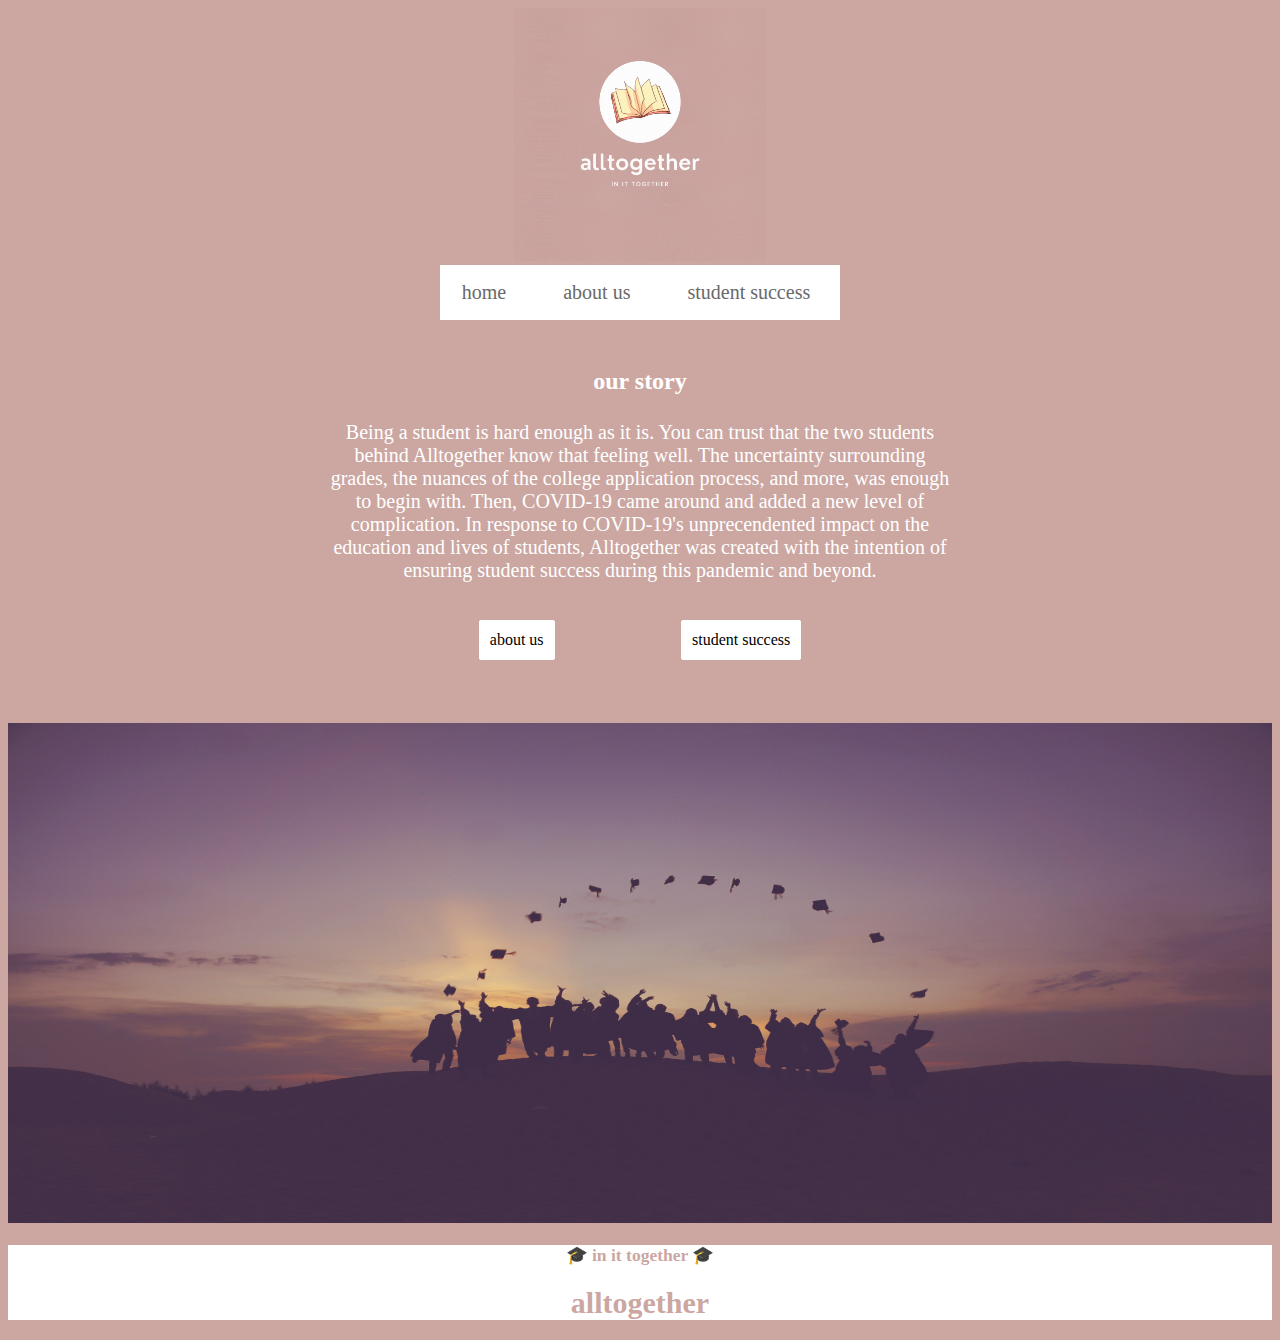
==== index.html @ d0ada731 "Initial commit" ====
<!DOCTYPE html>
<html>
  <head>
    <meta charset="utf-8">
    <meta name="viewport" content="width=device-width">
    <title>alltogether</title>
    <link href="style.css" rel="stylesheet" type="text/css" />
  </head>
  <body>
    <script src="script.js"></script>
  


  <img class= "logo" src= "images/alltogether.gif">
<div class = "title-and-nav-bar">
  <!-- <h1 class="top-title"onclick="window.location='https://alltogether.mayadummett.repl.co/index.html';">alltogether</h1> -->
<nav class="nav-bar">
  <ul>
    <li class="dropdown">
      <a href="index.html" class="dropbtn">home</a></li>
    <li class="dropdown">
      <a href="aboutUs.html" class="dropbtn">about us</a></li>
    <li class="dropdown">
      <a href="studentSuccess.html" class="dropbtn">student success</a></li>
</ul>
</nav><br>
</div>
</div>


<div class="mission-statement-photos-buttons">
<h2 class="our-story">our story</h2>
<p class="our-story-para">Being a student is hard enough as it is. You can trust that the two students behind Alltogether know that feeling well. The uncertainty surrounding grades, the nuances of the college application process, and more, was enough to begin with. Then, COVID-19 came around and added a new level of complication. In response to COVID-19's unprecendented impact on the education and lives of students, Alltogether was created with the intention of ensuring student success during this pandemic and beyond.</p></br>


<div class="buttons">
<button class = "about-us-button" onclick="window.location='https://alltogether.mayadummett.repl.co/aboutUs.html';">about us</button>
<button class = "student-success-button" onclick="window.location='https://alltogether.mayadummett.repl.co/studentSuccess.html';">student success</button>
</div>
<div>
<img class="home-pic" src = "images/homepic.jpg">
</div>

<footer class="footer">
  <h3>🎓 in it together 🎓</h3>
  <h1 class="top-title"onclick="window.location='https://alltogether.mayadummett.repl.co/index.html';">alltogether</h1>
  </footer>






















  </body>
</html>
---- style.css ----
body {
  color: white;
  background-color: #cca7a2ff;
}
.logo {
  padding-left: 40%;
  height: 20%;
  width: 20%;
}

/* index.html styling */
/* top title */
/* .top-title {
  display: flex;
  justify-content: center;
  padding-top: 3%;
} */

.top-title:hover {
  cursor:pointer;
}

/* our story container */
.our-story{
  display: flex;
  justify-content: center;
  padding-top: 2%;
}

.our-story-para {
  display: flex;
  justify-content: center;
  padding-top: 0.5%;
  padding-left: 25%;
  padding-right: 25%;
  text-align: center;
  font-size: 20px;
}
/* home image */
.home-pic {
  height:500px;
  width: 100%;
  cover:fit;
}

/* nav bar */
.nav-bar {

  display: flex;
  justify-content: center;
  font-size: 20px;
  margin-right: 225px;
  margin-left: 225px;
  margin-bottom: -15px;

}
li, .navBar {
  float: center;
}
ul {
  list-style-type: none;
  margin: 0;
  padding: 0;
  overflow: hidden;
  background-color: white;
}
li a, .dropbtn {
  display: inline-block;
  color: #696969;
  text-align: center;
  padding: 16px 22px;
  text-decoration: none;
  margin-right: 8px;
}
li a:hover, .dropdown:hover .dropbtn {
  color: #cca7a2ff;
  /* background-color: #FFCB47; */
}

li.dropdown {
  display: inline-block;
}
.dropdown-content a:hover {background-color: #f1f1f1;}

.dropdown:hover .dropdown-content {
  display: block;
}

.column {
  float: left;
  width: 33.33%;
  text-align: center;
  text-emphasis: wrap;
}
.main-text:after {
  content: "";
  display: table;
  clear: both;
}

/* .top-nav {
  width: 400px;
  position: fixed;
  z-index: 1;
  float: center;
  background: #eee;
  overflow-x: wrap;
  padding: 4px;
}
.top-nav a {
  text-decoration: none;
  font-size: 20px;
  color: #cca7a2ff;
  display: inline block;
  padding: 4px;
}
.top-nav a:hover {
  color: darkblue;
} */

/* buttons on home page */
.buttons {
  display: flex;
  justify-content: center;
  padding-bottom: 5%;
}

.about-us-button {
  background-color: white;
  border: 3px solid white;
  padding: 8px;
  /* padding-right: 10px; */
  transition-duration: 0.4s;
  font-family: Georgia, 'Times New Roman', Times, serif;
  font-size: 16px;
  border-radius: 2px;
  margin-right: 10%;
}
.about-us-button:hover {
  background-color: #cca7a2ff;
  border: 3px solid white;
  color: white;
  cursor: pointer;
}

.student-success-button {
  background-color: white;
  border: 3px solid white;
  padding: 8px;
  /* padding-left: 10px; */
  transition-duration: 0.4s;
  font-family: Georgia, 'Times New Roman', Times, serif;
  font-size: 16px;
  border-radius: 2px;
}
.student-success-button:hover {
  background-color: #cca7a2ff;
  border: 3px solid white;
  color: white;
  cursor: pointer;
}

/* about us */

#about-us-title {
  display: flex;
  justify-content: center;
}
#scarlett-img {
  height: 300px;
  width: 300px;
}

#maya-img {
    height: 300px;
  width: 300px;
} 


 .team-images {
  display: flex;
  justify-content: space-evenly;
}

.team-bio-titles {
  display: flex;
  flex-direction: row;
}

.team-bios {
  display: flex;
  flex-direction: row;
  justify-content: space-evenly;
  font-size: 20px;
  text-align: center;

}
  
.maya {
  padding-left: 30px;
}

.scarlett {
  padding-left: 30px;
}


/* .main-text {
  display: flex;
  justify-content: center;
} */






/* footer */
.footer {
  text-align: center;
  background-color: white;
  color:#cca7a2ff;
  font-size: 15px;
}
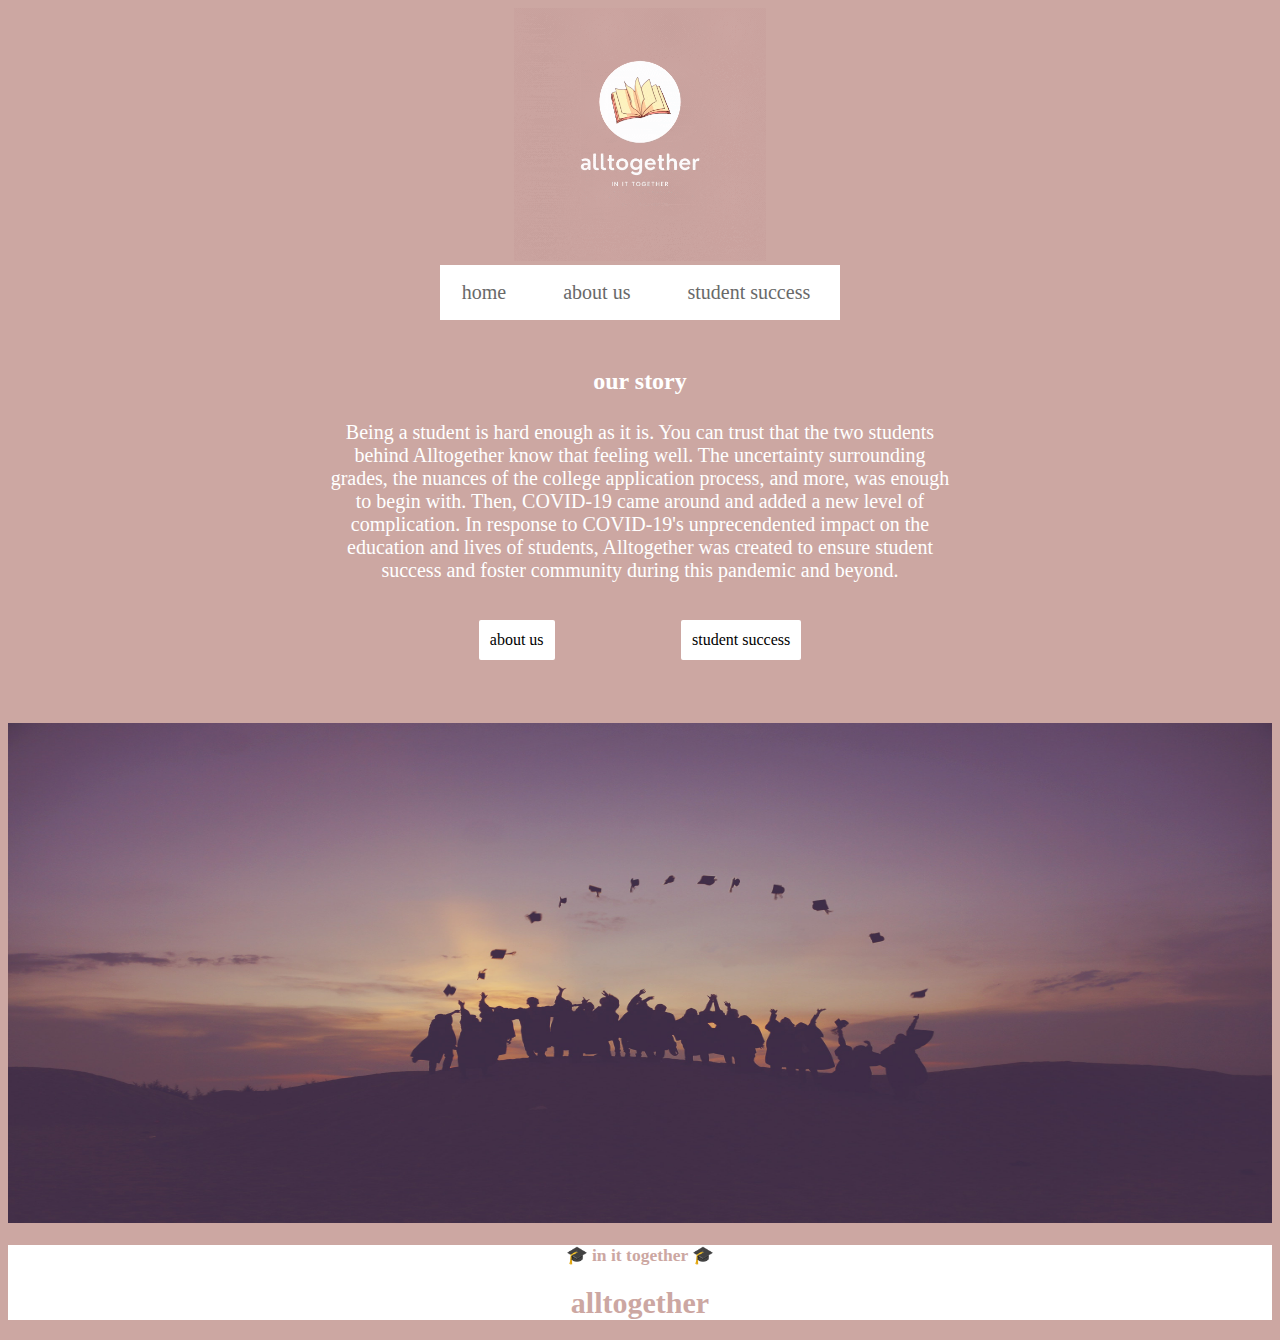
==== commit fefd0199: "Tag line" ====
--- a/index.html
+++ b/index.html
@@ -30,7 +30,8 @@
 
 <div class="mission-statement-photos-buttons">
 <h2 class="our-story">our story</h2>
-<p class="our-story-para">Being a student is hard enough as it is. You can trust that the two students behind Alltogether know that feeling well. The uncertainty surrounding grades, the nuances of the college application process, and more, was enough to begin with. Then, COVID-19 came around and added a new level of complication. In response to COVID-19's unprecendented impact on the education and lives of students, Alltogether was created with the intention of ensuring student success during this pandemic and beyond.</p></br>
+<p class="our-story-para">Being a student is hard enough as it is. You can trust that the two students behind Alltogether know that feeling well. The uncertainty surrounding grades, the nuances of the college application process, and more, was enough to begin with. Then, COVID-19 came around and added a new level of complication. In response to COVID-19's unprecendented impact on the education and lives of students, Alltogether was created to ensure student success and foster community during this pandemic and beyond.
+</p></br>
 
 
 <div class="buttons">
